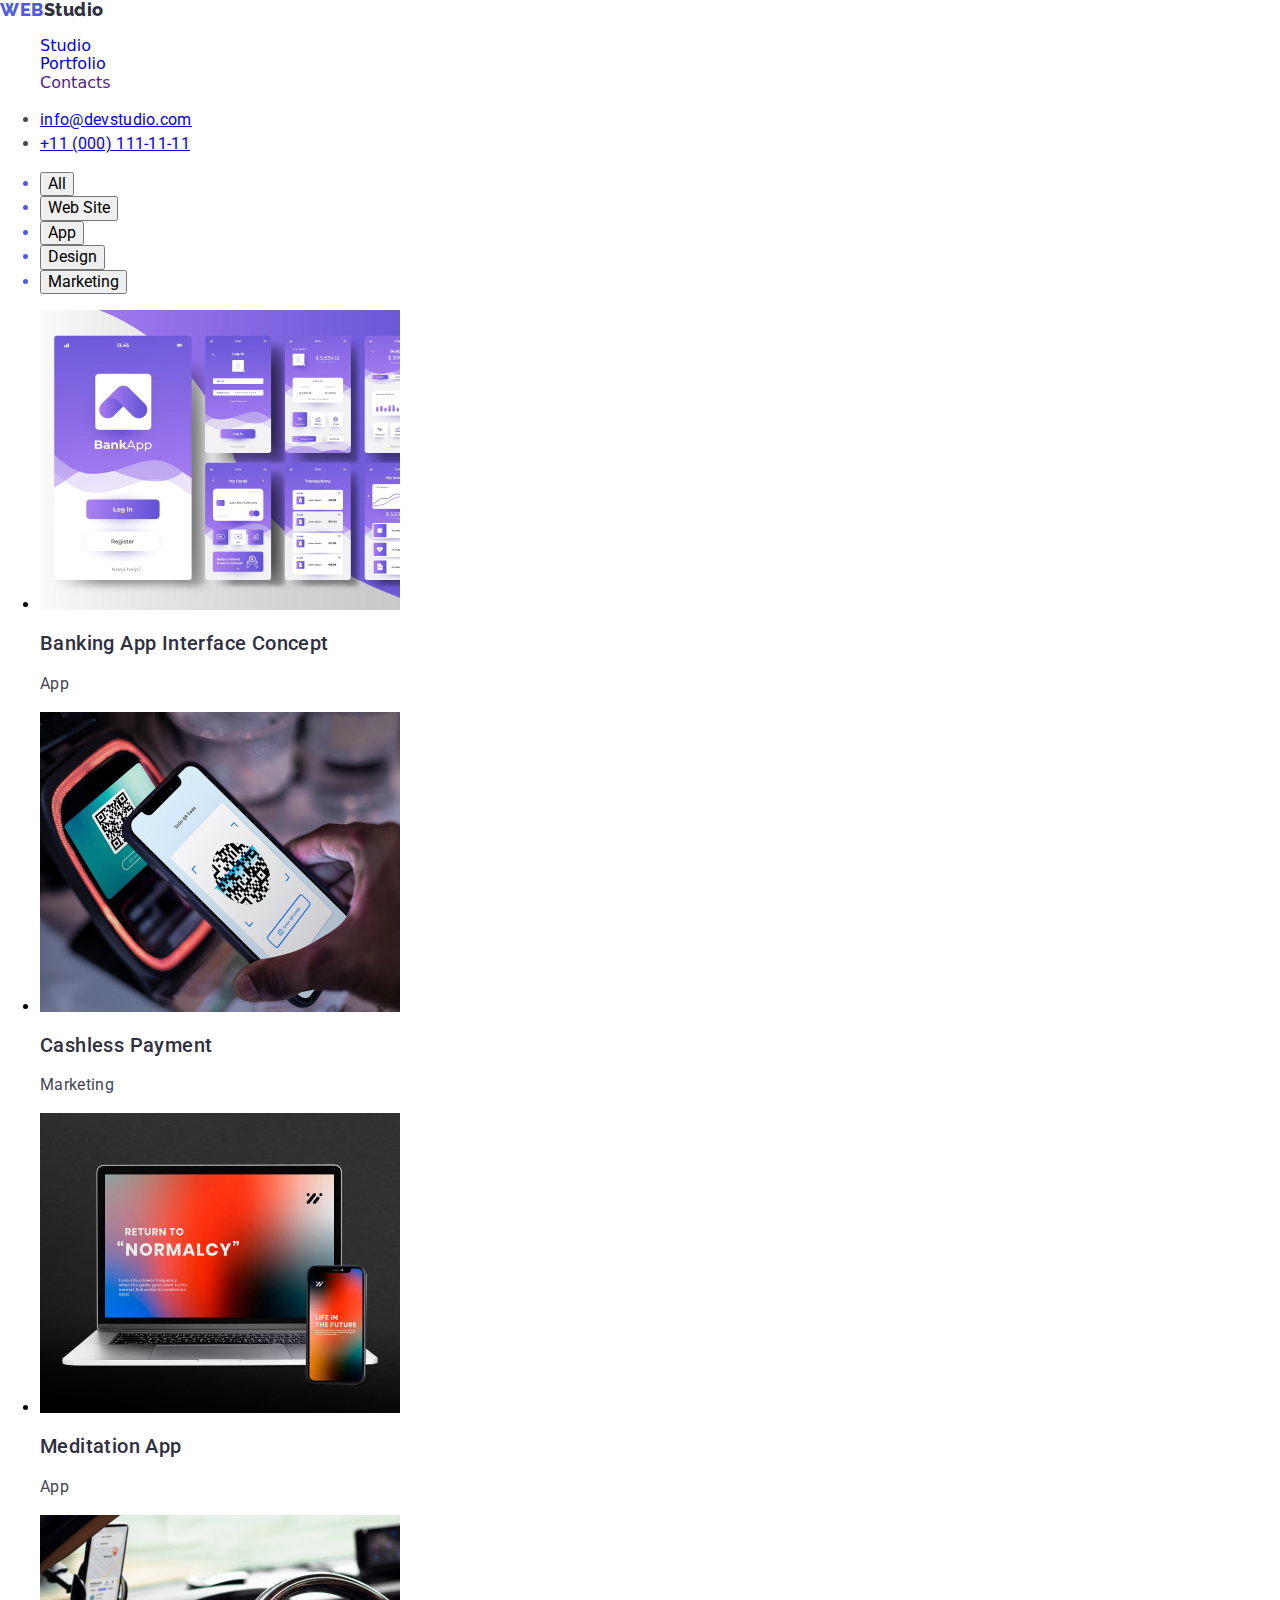
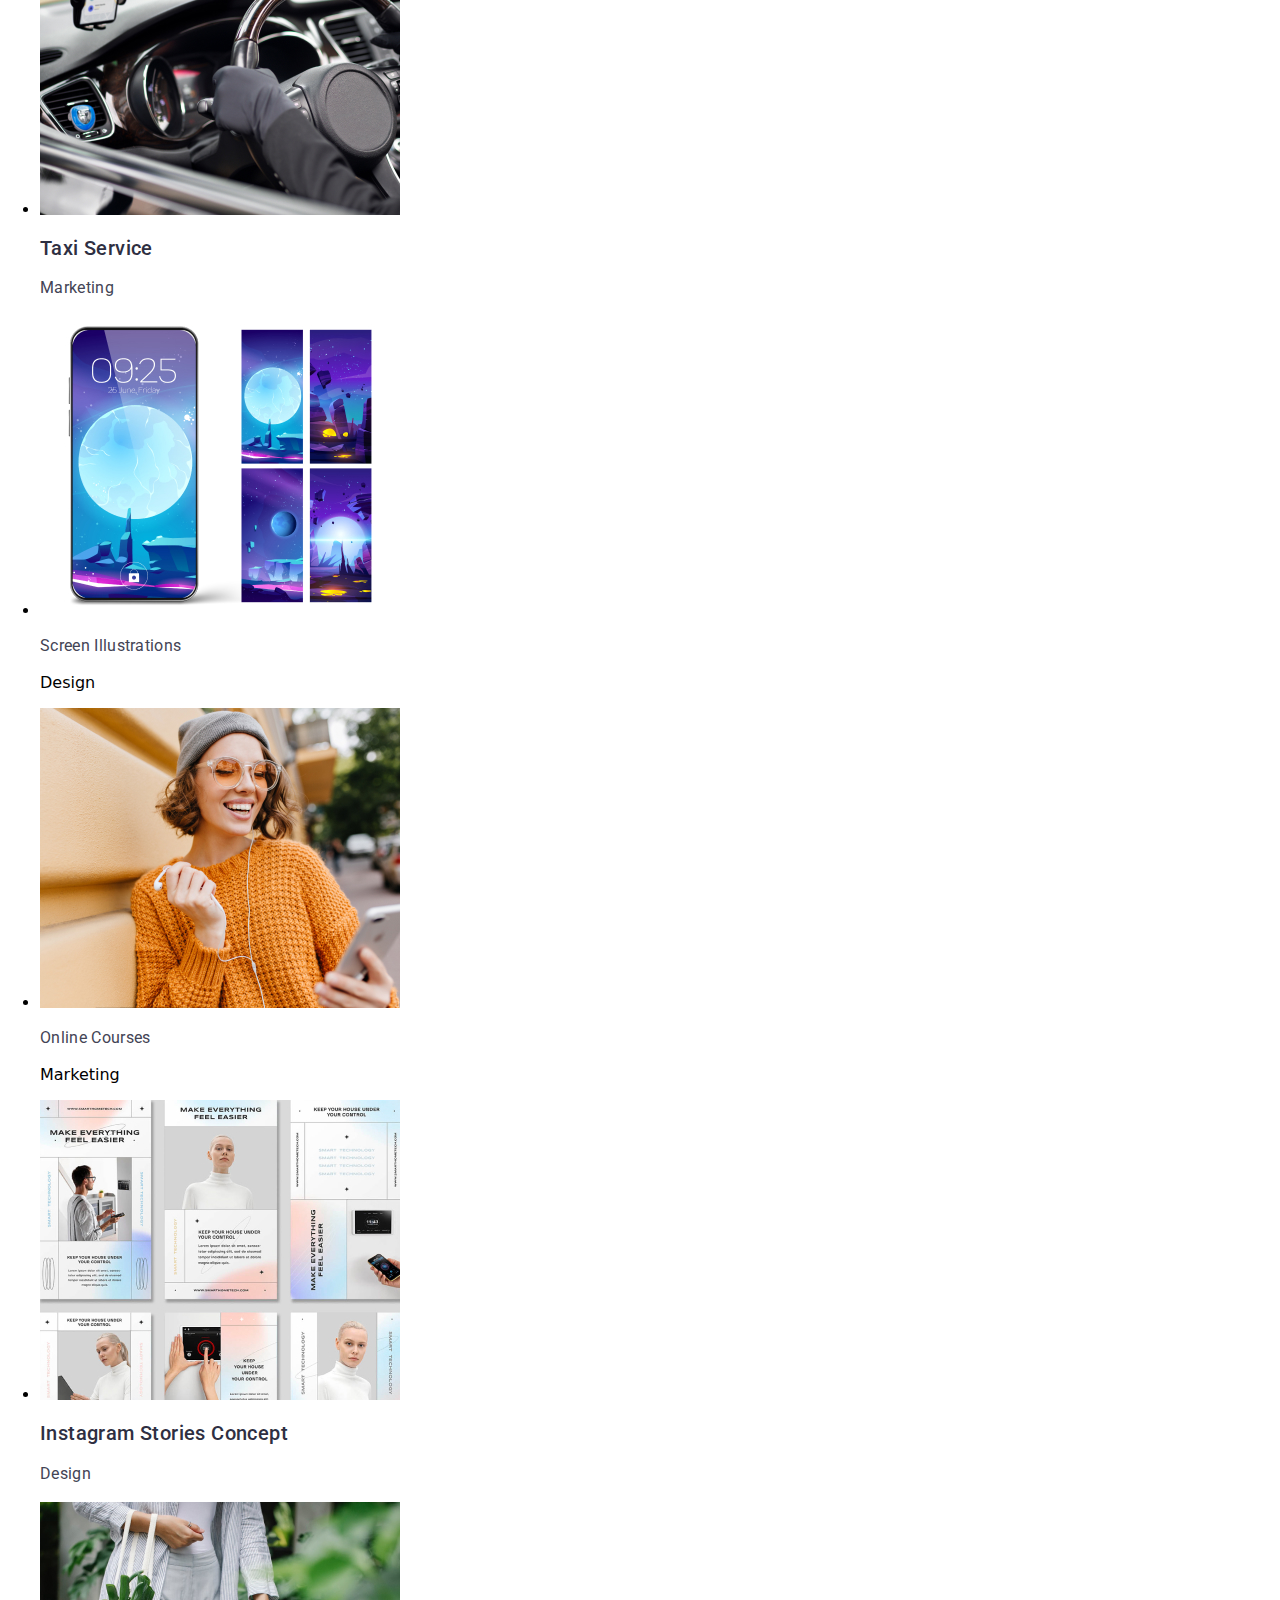
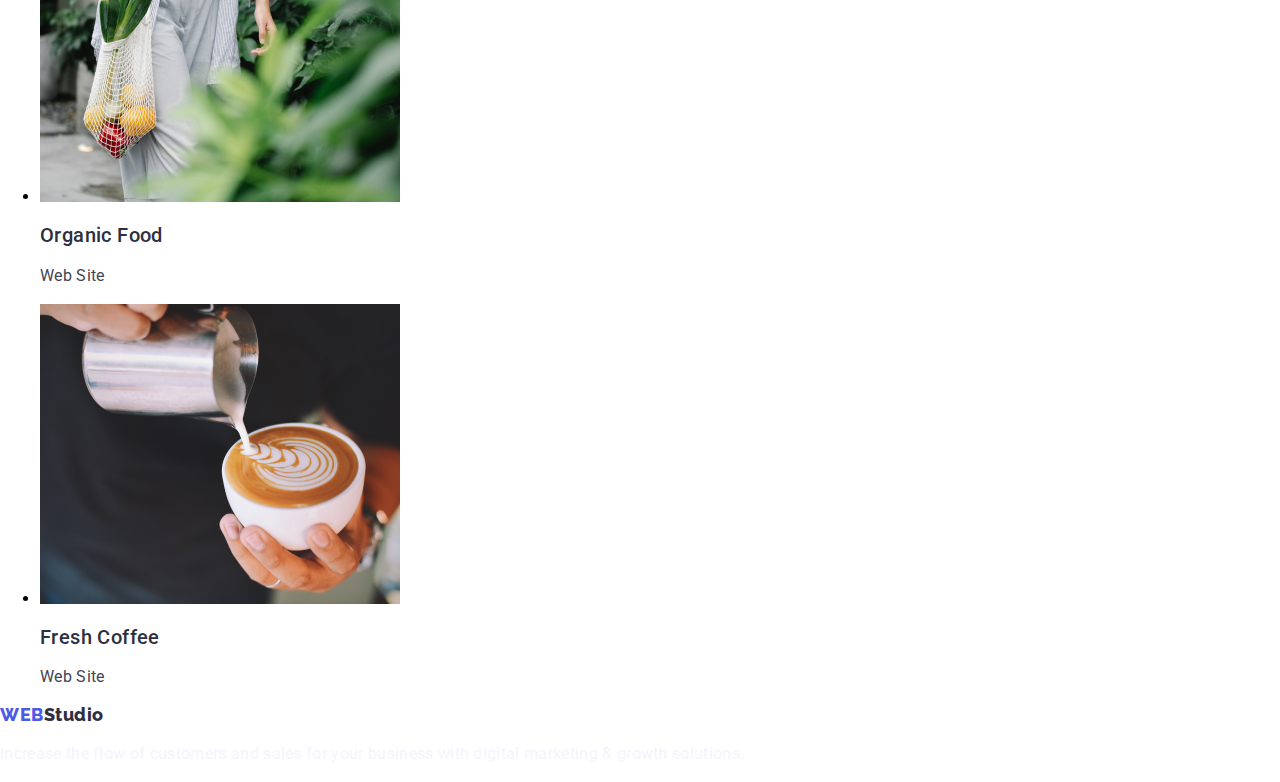
==== portfolio.html @ 92419f70 "Initial commit" ====
<!DOCTYPE html>
<html lang="en">
<head>
    <meta charset="UTF-8">
    <meta http-equiv="X-UA-Compatible" content="IE=edge">
    <meta name="viewport" content="width=device-width, initial-scale=1.0">
    <title>WebStudio</title>
    <!--підкючив шрифти-->
    <link rel="preconnect" href="https://fonts.googleapis.com">
    <link rel="preconnect" href="https://fonts.gstatic.com" crossorigin>
    <link href="https://fonts.googleapis.com/css2?family=Raleway:wght@800&family=Roboto:wght@400;500;700;900&display=swap"
        rel="stylesheet">
    <!--підключив modern-normalize-->
    <link rel="stylesheet" href="https://cdnjs.cloudflare.com/ajax/libs/modern-normalize/1.1.0/modern-normalize.min.css">
        <!--підключив файл CSS-->
    <link rel="stylesheet" href="./css/styles.css">
    
</head>
<body>
    <header class="main-header">
        <span class="web-text">Web</span><span class="studio-text">Studio</span>
        <nav class="navigation">
            <ul class="menu list">
                <li class="menu-item">
                    <a class="menu-link link" href="./index.html">Studio</a>
                </li>
                <li class="menu-item">
                    <a class="menu-link link" href="./portfolio.html">Portfolio</a>
                </li>
                <li class="menu-item">
                    <a class="menu-link link" href="">Contacts</a>
                </li>
            </ul>
        </nav>
    </header>
        <!--інтерактивні посилання-->
        <address class="page-address">
            <ul class="header-contacts">
                <li class="header-contacts-item">
                    <a class="contact-mail" href="mailto:info@devstudio.com">info@devstudio.com</a>
                </li>
                <li class="header-contacts-item">
                    <a class="contact-tel" href="tel:+110001111111">+11 (000) 111-11-11</a>
                </li>
            </ul>
        </address>
    </header>
    <!--унікальний контент-->
    <main>
        <!--секція1.Список кнопок.Атрибут type="button"-->
        <section class="hero-btn">
            <h1 hidden lang="en">portfolio</h1>
            <ul class="menu-btn">
                <li class="menu-btn-item">
                    <button type="button" class="menu-btn-all">All</button>
                </li>
                <li class="menu-btn-item">
                    <button type="button" class="menu-btn-web">Web Site</button>
                </li>
                <li class="menu-btn-item">
                    <button type="button" class="menu-btn-app">App</button>
                </li>
                <li class="menu-btn-item">
                    <button type="button" class="menu-btn-design">Design</button>
                </li>
                <li class="menu-btn-item">
                    <button type="button" class="menu-btn-marketing">Marketing</button>
                </li>
            </ul>
            <ul class="app-ideas">
                <li class="ideas-item">
                    <img class="ideas-img" src="./images/developments/section2/bank-app.jpg" alt="banking app interface concept" width="360"
                        height="300">
                    <h2 class="ideas-title" lang="en">Banking App Interface Concept</h2>
                    <p class="ideas-category" lang="en">App</p>
                </li>
                <li class="ideas-item">
                    <img class="ideas-img" src="./images/developments/section2/cashless-payment.jpg" alt="cashless payment" width="360" height="300">
                    <h2 class="ideas-title" lang="en">Cashless Payment</h2>
                    <p class="ideas-category" lang="en">Marketing</p>
                </li>
                <li class="ideas-item">
                    <img class="ideas-img" src="./images/developments/section2/meditation-app.jpg" alt="meditation app" width="360" height="300">
                    <h2 class="ideas-title" lang="en">Meditation App</h2>
                    <p class="ideas-category" lang="en">App</p>
                </li>
            </ul>
            <ul class="service">
                <li class="service-item">
                    <img class="service-img" src="./images/developments/section3/taxi-service.jpg" alt="taxi service" width="360" height="300">
                    <h2 class="servise-title" lang="en">Taxi Service</h2>
                    <p class="servise-category" lang="en">Marketing</p>
                </li>
                <li class="service-item">
                    <img class="service-img" src="./images/developments/section3/screen-illustrations.jpg" alt="screen illustrations" width="360"
                        height="300">
                    <h2 class="servise-category" lang="en">Screen Illustrations</h2>
                    <p lang="en">Design</p>
                </li>
                <li class="service-item">
                    <img class="service-img" src="./images/developments/section3/online-courses.jpg" alt="online courses" width="360" height="300">
                    <h2 class="servise-category" lang="en">Online Courses</h2>
                    <p lang="en">Marketing</p>
                </li>
            </ul>
            <ul class="potfolio-section">
                <li class="portfolio-secion-item">
                    <img class="portfolio-section-img" src="./images/developments/section4/instagram-stories-concept.jpg"
                            alt="instagram stories concept" width="360" height="300">
                    <h2 class="portfolio-section-title" lang="en">Instagram Stories Concept</h2>
                    <p class="portfolio-section-category" lang="en">Design</p>
                </li>
                <li class="portfolio-secion-item">
                    <img class="portfolio-section-img" src="./images/developments/section4/organic-food.jpg" alt="organic food" width="360" height="300">
                    <h2 class="portfolio-section-title" lang="en">Organic Food</h2>
                    <p class="portfolio-section-category" lang="en">Web Site</p>
                </li>
                <li class="portfolio-secion-item">
                    <img class="portfolio-section-img" src="./images/developments/section4/fresh-coffee.jpg" alt="fresh coffee" width="360" height="300">
                    <h2 class="portfolio-section-title" lang="en">Fresh Coffee</h2>
                    <p class="portfolio-section-category" lang="en">Web Site</p>
                </li>
            </ul>
        </section>
    </main>
    <footer class="footer">
        <span class="web-text">Web</span><span class="studio-text">Studio</span>
        <p class="footer-text" lang="en">Increase the flow of customers and sales for your business with digital marketing & growth
            solutions.</p>
    </footer>
</body>
</html>
---- css/styles.css ----
.list {
    list-style: none;
}
.link {
    text-decoration: none;
}

button {
    cursor: pointer;
}
/*прописав для лого*/
.web-text {
    font-family: 'Raleway';
    sans-serif;
    font-style: normal;
    font-weight: 800;
    font-size: 18px;
    line-height: 1.16;
    letter-spacing: 0.03em;
    text-transform: uppercase;
    color: #4D5AE5;
}

.studio-text {
    font-family: 'Raleway';
    sans-serif;
    font-style: normal;
    font-weight: 800;
    font-size: 18px;
    line-height: 1.16;
    letter-spacing: 0.03em;
    text-transform: uppercase 
    color: #F4F4FD;
}

.footer-text {
    font-family: 'Roboto';
    sans-serif;
    font-style: normal;
    font-weight: 400;
    font-size: 16px;
    line-height: 1.5;
    letter-spacing: 0.02em;
    color: #F4F4FD;
}
}
.web-text {
    color: #4D5AE5;
}
.studio-text {
    color: #2E2F42;;
}
/*інтерактивні посилання*/
.header-contacts-item{
    font-family: 'Roboto'; sans-serif;
        font-style: normal;
        font-weight: 400;
        font-size: 16px;
        line-height: 1.5;
        letter-spacing: 0.02em;
        color: #434455;
}
/*прописав для кнопок хове,фокус/неработает*/
.button {
    background-color: #F4F4FD;
    /* Другие свойства для кнопки, если нужно */
}

.button:hover {
    background-color: #404BBF;
    /* Цвет, который нужен при наведении */
}

.menu-btn-item {
    font-family: 'Roboto', sans-serif;
    font-style: normal;
    font-weight: 500;
    font-size: 16px;
    line-height: 1.5;
    letter-spacing: 0.04em;
    color: #4D5AE5;
}


/*шрифты app-ideas*/
.ideas-title{
    font-family: 'Roboto'; sans-serif;
        font-style: normal;
        font-weight: 500;
        font-size: 20px;
        line-height: 1.2;
        letter-spacing: 0.02em;
        color: #2E2F42;
}
.ideas-category{
    font-family: 'Roboto'; sans-serif;
        font-style: normal;
        font-weight: 400;
        font-size: 16px;
        line-height: 1.5;
        letter-spacing: 0.02em;
        color: #434455;
}
/*шрифты для serise*/
.servise-title{
    font-family: 'Roboto';
        sans-serif;
        font-style: normal;
        font-weight: 500;
        font-size: 20px;
        line-height: 1.2;
        letter-spacing: 0.02em;
        color: #2E2F42;
}
.servise-category{
font-family: 'Roboto';
    sans-serif;
    font-style: normal;
    font-weight: 400;
    font-size: 16px;
    line-height: 1.5;
    letter-spacing: 0.02em;
    color: #434455;
}
/*Шрифты для portfolio-section*/
.portfolio-section-title{
font-family: 'Roboto';
    sans-serif;
    font-style: normal;
    font-weight: 500;
    font-size: 20px;
    line-height: 1.2;
    letter-spacing: 0.02em;
    color: #2E2F42;
}
.portfolio-section-category{
    font-family: 'Roboto';
        sans-serif;
        font-style: normal;
        font-weight: 400;
        font-size: 16px;
        line-height: 1.5;
        letter-spacing: 0.02em;
        color: #434455;
}
/*шрифты для footer*/
.web-text{
    font-family: 'Raleway'; sans-serif;
        font-style: normal;
        font-weight: 800;
        font-size: 18px;
        line-height: 1.16;
        letter-spacing: 0.03em;
        text-transform: uppercase;
        color: #4D5AE5;
}
.studio-text{
    font-family: 'Raleway'; sans-serif;
        font-style: normal;
        font-weight: 800;
        font-size: 18px;
        line-height: 1.16;
        letter-spacing: 0.03em;
        text-transform: uppercase
        color: #F4F4FD;
}
.footer-text{
    font-family: 'Roboto'; sans-serif;
        font-style: normal;
        font-weight: 400;
        font-size: 16px;
        line-height: 1.5;
        letter-spacing: 0.02em;
        color: #F4F4FD;
}
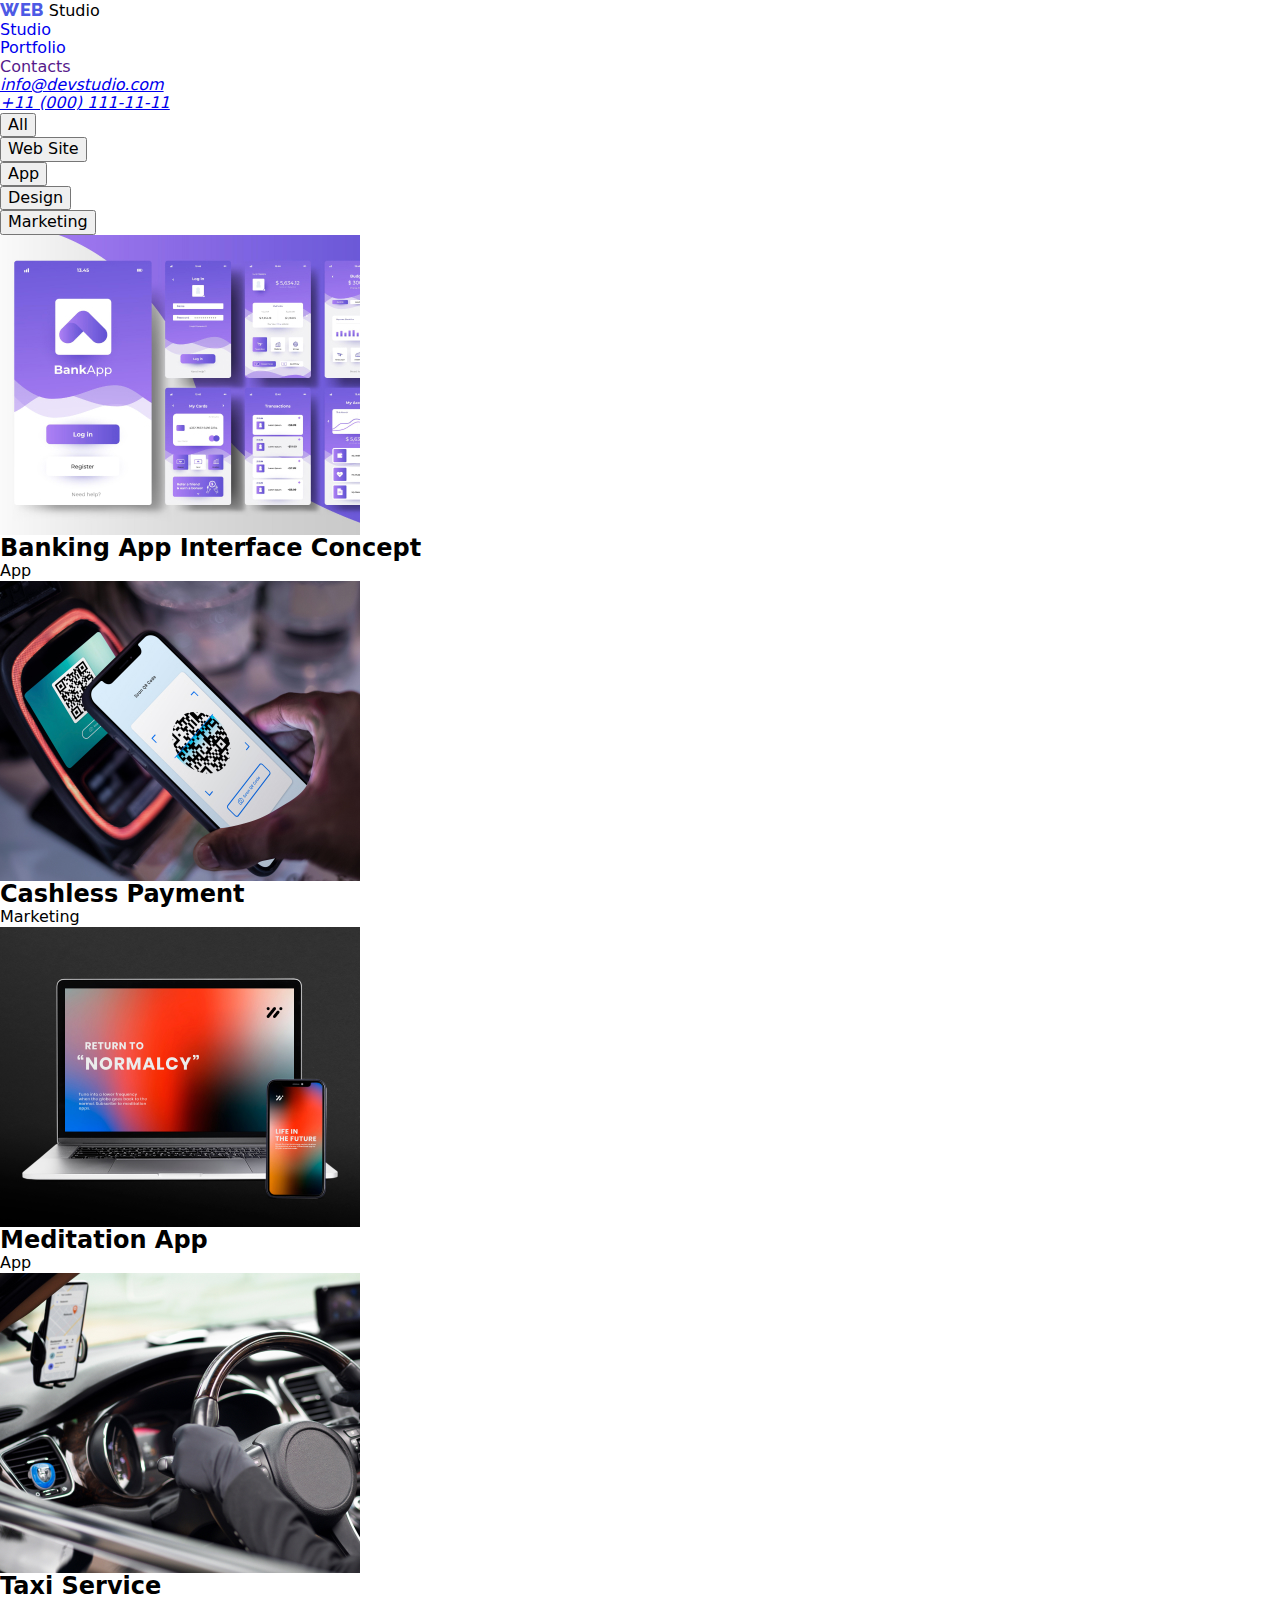
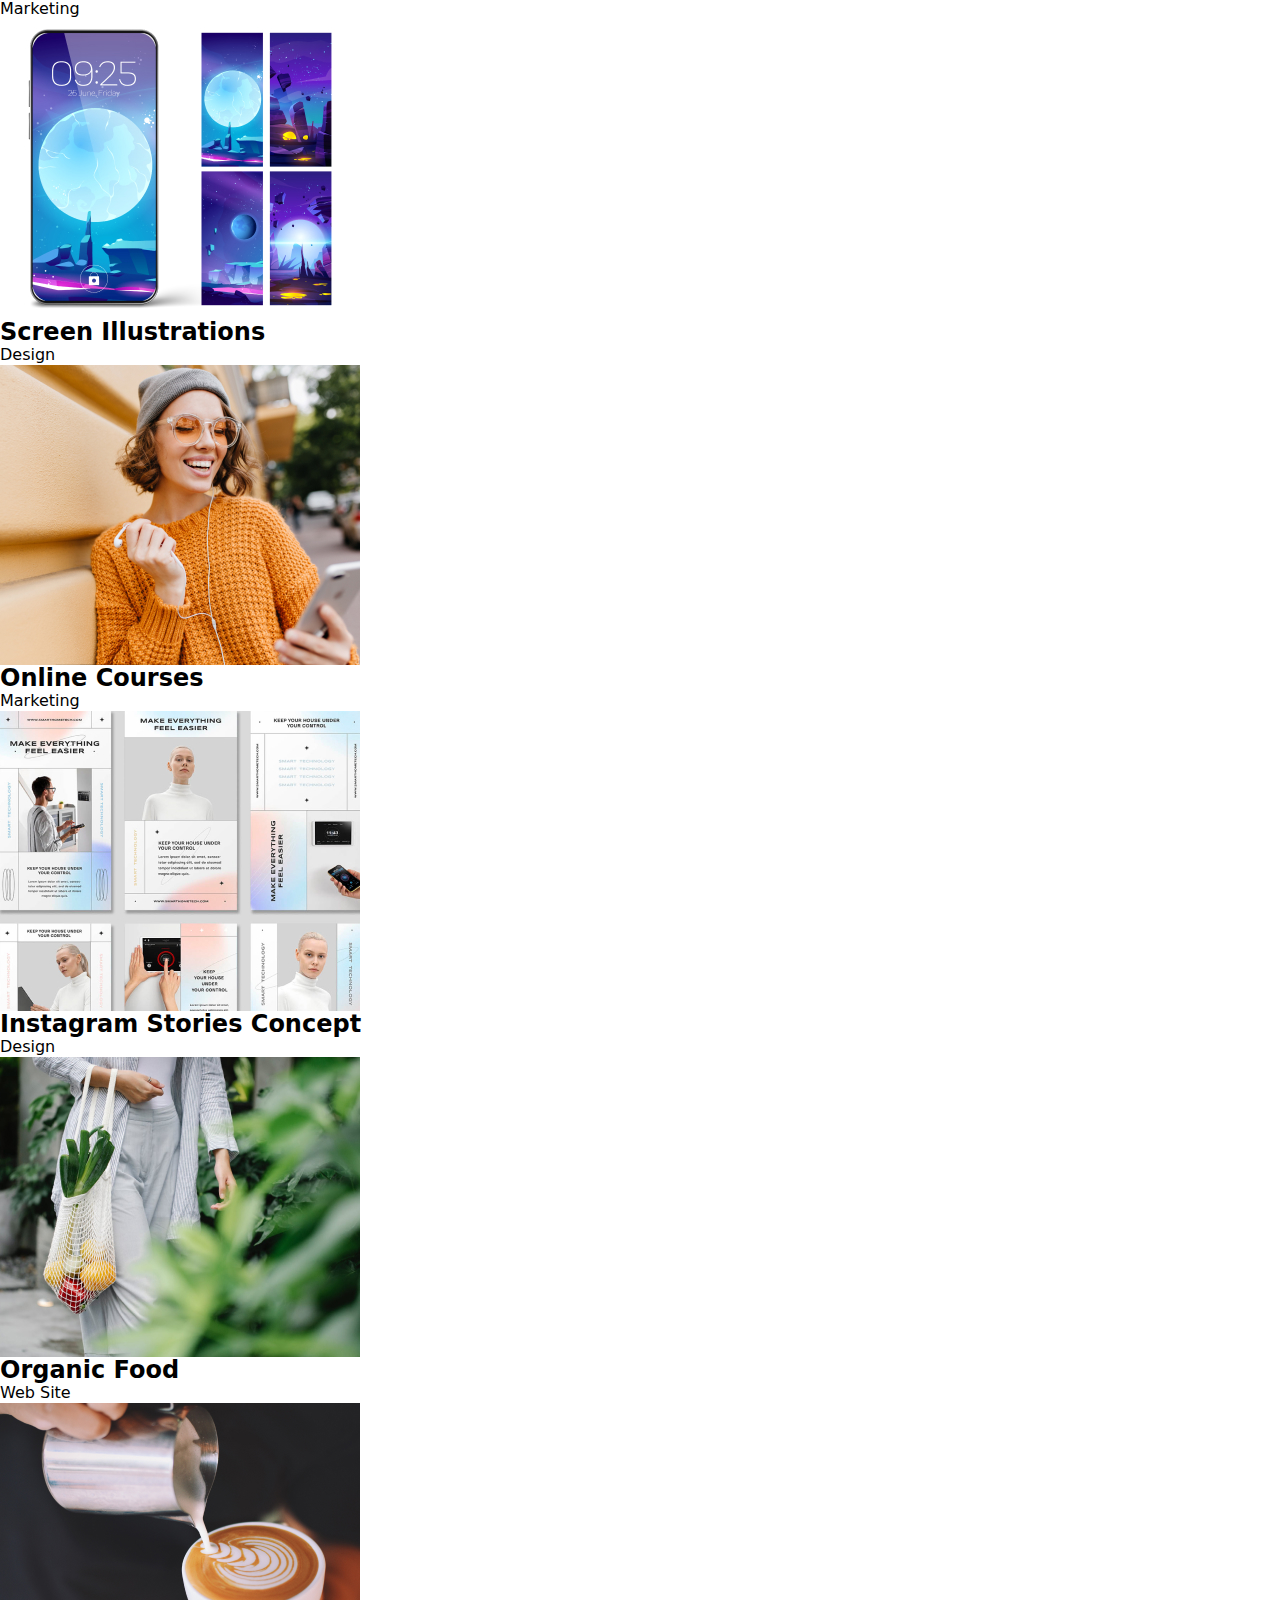
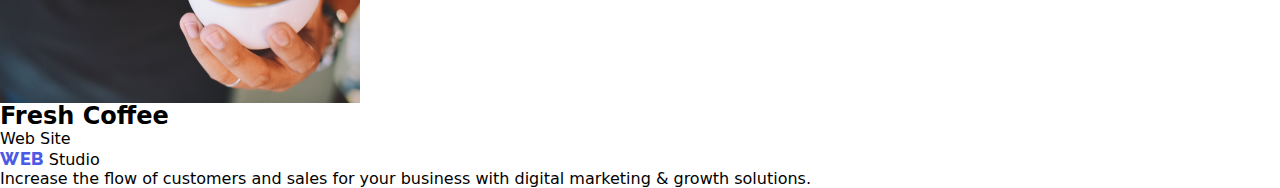
==== commit 38e4ce06: "дописати шрифти/класи для index" ====
--- a/portfolio.html
+++ b/portfolio.html
@@ -18,115 +18,152 @@
 </head>
 <body>
     <header class="main-header">
-        <span class="web-text">Web</span><span class="studio-text">Studio</span>
-        <nav class="navigation">
-            <ul class="menu list">
-                <li class="menu-item">
-                    <a class="menu-link link" href="./index.html">Studio</a>
-                </li>
-                <li class="menu-item">
-                    <a class="menu-link link" href="./portfolio.html">Portfolio</a>
-                </li>
-                <li class="menu-item">
-                    <a class="menu-link link" href="">Contacts</a>
-                </li>
-            </ul>
-        </nav>
-    </header>
-        <!--інтерактивні посилання-->
-        <address class="page-address">
-            <ul class="header-contacts">
-                <li class="header-contacts-item">
-                    <a class="contact-mail" href="mailto:info@devstudio.com">info@devstudio.com</a>
-                </li>
-                <li class="header-contacts-item">
-                    <a class="contact-tel" href="tel:+110001111111">+11 (000) 111-11-11</a>
-                </li>
-            </ul>
-        </address>
+        <div class="main-header-container">
+            <span class="web-text">Web</span>
+            <span class="studio-text">Studio</span>
+            <nav class="navigation">
+                <ul class="menu list">
+                    <li class="menu-item">
+                        <a class="menu-link link" href="./index.html">Studio</a>
+                    </li>
+                    <li class="menu-item">
+                        <a class="menu-link link" href="./portfolio.html">Portfolio</a>
+                    </li>
+                    <li class="menu-item">
+                        <a class="menu-link link" href="">Contacts</a>
+                    </li>
+                </ul>
+            </nav>
+            </header>
+            <!--інтерактивні посилання-->
+            <address class="page-address">
+                <ul class="header-contacts">
+                    <li class="header-contacts-item">
+                        <a class="contact-mail" href="mailto:info@devstudio.com">info@devstudio.com</a>
+                    </li>
+                    <li class="header-contacts-item">
+                        <a class="contact-tel" href="tel:+110001111111">+11 (000) 111-11-11</a>
+                    </li>
+                </ul>
+            </address>
+        </div>
     </header>
     <!--унікальний контент-->
     <main>
         <!--секція1.Список кнопок.Атрибут type="button"-->
         <section class="hero-btn">
-            <h1 hidden lang="en">portfolio</h1>
-            <ul class="menu-btn">
-                <li class="menu-btn-item">
-                    <button type="button" class="menu-btn-all">All</button>
-                </li>
-                <li class="menu-btn-item">
-                    <button type="button" class="menu-btn-web">Web Site</button>
-                </li>
-                <li class="menu-btn-item">
-                    <button type="button" class="menu-btn-app">App</button>
-                </li>
-                <li class="menu-btn-item">
-                    <button type="button" class="menu-btn-design">Design</button>
-                </li>
-                <li class="menu-btn-item">
-                    <button type="button" class="menu-btn-marketing">Marketing</button>
-                </li>
-            </ul>
-            <ul class="app-ideas">
-                <li class="ideas-item">
-                    <img class="ideas-img" src="./images/developments/section2/bank-app.jpg" alt="banking app interface concept" width="360"
-                        height="300">
-                    <h2 class="ideas-title" lang="en">Banking App Interface Concept</h2>
-                    <p class="ideas-category" lang="en">App</p>
-                </li>
-                <li class="ideas-item">
-                    <img class="ideas-img" src="./images/developments/section2/cashless-payment.jpg" alt="cashless payment" width="360" height="300">
-                    <h2 class="ideas-title" lang="en">Cashless Payment</h2>
-                    <p class="ideas-category" lang="en">Marketing</p>
-                </li>
-                <li class="ideas-item">
-                    <img class="ideas-img" src="./images/developments/section2/meditation-app.jpg" alt="meditation app" width="360" height="300">
-                    <h2 class="ideas-title" lang="en">Meditation App</h2>
-                    <p class="ideas-category" lang="en">App</p>
-                </li>
-            </ul>
-            <ul class="service">
-                <li class="service-item">
-                    <img class="service-img" src="./images/developments/section3/taxi-service.jpg" alt="taxi service" width="360" height="300">
-                    <h2 class="servise-title" lang="en">Taxi Service</h2>
-                    <p class="servise-category" lang="en">Marketing</p>
-                </li>
-                <li class="service-item">
-                    <img class="service-img" src="./images/developments/section3/screen-illustrations.jpg" alt="screen illustrations" width="360"
-                        height="300">
-                    <h2 class="servise-category" lang="en">Screen Illustrations</h2>
-                    <p lang="en">Design</p>
-                </li>
-                <li class="service-item">
-                    <img class="service-img" src="./images/developments/section3/online-courses.jpg" alt="online courses" width="360" height="300">
-                    <h2 class="servise-category" lang="en">Online Courses</h2>
-                    <p lang="en">Marketing</p>
-                </li>
-            </ul>
-            <ul class="potfolio-section">
-                <li class="portfolio-secion-item">
-                    <img class="portfolio-section-img" src="./images/developments/section4/instagram-stories-concept.jpg"
+            <div class="hero-btn-conteiner">
+                <!--прихований заголовок-->
+                <h1 hidden lang="en">portfolio</h1>
+                <!--список кнопок-меню-->
+                <ul class="menu-btn">
+                    <li class="menu-btn-item">
+                        <button type="button" class="menu-btn-all">All</button>
+                    </li>
+                    <li class="menu-btn-item">
+                        <button type="button" class="menu-btn-web">Web Site</button>
+                    </li>
+                    <li class="menu-btn-item">
+                        <button type="button" class="menu-btn-app">App</button>
+                    </li>
+                    <li class="menu-btn-item">
+                        <button type="button" class="menu-btn-design">Design</button>
+                    </li>
+                    <li class="menu-btn-item">
+                        <button type="button" class="menu-btn-marketing">Marketing</button>
+                    </li>
+                </ul>
+                <!--список web-product-->
+                <ul class="web-product">
+                    <li class="ideas-product-item">
+                        <img class="ideas-img" src="./images/developments/section2/bank-app.jpg" alt="banking app interface concept"
+                            width="360" height="300">
+                            <div class="title-category-text">
+                                <h2 class="ideas-title" lang="en">Banking App Interface Concept</h2>
+                                <p class="ideas-category" lang="en">App</p>
+                            </div>
+                     </li>
+                    <li class="ideas-product-item">
+                        <img class="ideas-img" src="./images/developments/section2/cashless-payment.jpg" alt="cashless payment"
+                            width="360" height="300">
+                            <div class="title-category-text">
+                                <h2 class="ideas-title" lang="en">Cashless Payment</h2>
+                                <p class="ideas-category" lang="en">Marketing</p>
+                            </div>   
+                    </li>
+                    <li class="iideas-product-item">
+                        <img class="ideas-img" src="./images/developments/section2/meditation-app.jpg" alt="meditation app" width="360"
+                            height="300">
+                            <div class="title-category-text">
+                                <h2 class="ideas-title" lang="en">Meditation App</h2>
+                                <p class="ideas-category" lang="en">App</p>
+                            </div>
+                    </li>
+                
+                
+                    <li class="ideas-product-item">
+                        <img class="service-img" src="./images/developments/section3/taxi-service.jpg" alt="taxi service" width="360"
+                            height="300">
+                            <div class="title-category-text">
+                                <h2 class="servise-title" lang="en">Taxi Service</h2>
+                                <p class="servise-category" lang="en">Marketing</p>
+                            </div>
+                    </li>
+                    <li class="ideas-product-item">
+                        <img class="service-img" src="./images/developments/section3/screen-illustrations.jpg"
+                            alt="screen illustrations" width="360" height="300">
+                            <div class="title-category-text">
+                                <h2 class="servise-category" lang="en">Screen Illustrations</h2>
+                                <p lang="en">Design</p>
+                            </div>
+                    </li>
+                    <li class="ideas-product-item">
+                        <img class="service-img" src="./images/developments/section3/online-courses.jpg" alt="online courses"
+                            width="360" height="300">
+                            <div class="title-category-text">
+                                <h2 class="servise-category" lang="en">Online Courses</h2>
+                                <p lang="en">Marketing</p>
+                            </div>
+                    </li>
+                
+                
+                    <li class="ideas-product-item">
+                        <img class="portfolio-section-img" src="./images/developments/section4/instagram-stories-concept.jpg"
                             alt="instagram stories concept" width="360" height="300">
-                    <h2 class="portfolio-section-title" lang="en">Instagram Stories Concept</h2>
-                    <p class="portfolio-section-category" lang="en">Design</p>
-                </li>
-                <li class="portfolio-secion-item">
-                    <img class="portfolio-section-img" src="./images/developments/section4/organic-food.jpg" alt="organic food" width="360" height="300">
-                    <h2 class="portfolio-section-title" lang="en">Organic Food</h2>
-                    <p class="portfolio-section-category" lang="en">Web Site</p>
-                </li>
-                <li class="portfolio-secion-item">
-                    <img class="portfolio-section-img" src="./images/developments/section4/fresh-coffee.jpg" alt="fresh coffee" width="360" height="300">
-                    <h2 class="portfolio-section-title" lang="en">Fresh Coffee</h2>
-                    <p class="portfolio-section-category" lang="en">Web Site</p>
-                </li>
-            </ul>
+                            <div class="title-category-text">
+                                <h2 class="portfolio-section-title" lang="en">Instagram Stories Concept</h2>
+                                <p class="portfolio-section-category" lang="en">Design</p>
+                            </div>
+                    </li>
+                    <li class="ideas-product-item">
+                        <img class="portfolio-section-img" src="./images/developments/section4/organic-food.jpg" alt="organic food"
+                            width="360" height="300">
+                            <div class="title-category-text">
+                                <h2 class="portfolio-section-title" lang="en">Organic Food</h2>
+                                <p class="portfolio-section-category" lang="en">Web Site</p>
+                            </div>
+                    </li>
+                    <li class="ideas-product-item">
+                        <img class="portfolio-section-img" src="./images/developments/section4/fresh-coffee.jpg" alt="fresh coffee"
+                            width="360" height="300">
+                            <div class="title-category-text">
+                                <h2 class="portfolio-section-title" lang="en">Fresh Coffee</h2>
+                                <p class="portfolio-section-category" lang="en">Web Site</p>
+                            </div>
+                    </li>
+                </ul>
+            </div>
         </section>
     </main>
+    <!--прописую підвал-->
     <footer class="footer">
-        <span class="web-text">Web</span><span class="studio-text">Studio</span>
-        <p class="footer-text" lang="en">Increase the flow of customers and sales for your business with digital marketing & growth
-            solutions.</p>
+        <div class="footer-conteiner">
+            <span class="web-text">Web</span>
+            <span class="studio-text">Studio</span>
+            <p class="footer-text" lang="en">Increase the flow of customers and sales for your business with digital marketing &
+                growth
+                solutions.</p>
+        </div>     
     </footer>
 </body>
 </html>
--- a/css/styles.css
+++ b/css/styles.css
@@ -1,6 +1,17 @@
+/*послідовність дій:
+1. підключити шрифти
+2. прописати шрифти у стилях
+3. підключити modern-normalize
+4. підключити файл style.css
+4. скидання дефолтних налаштувань
+5. прописати стилі для: header, main, footer*/
+
+/*скидання дефолтних налаштувань браузера*/
+/* скинув маркери */
 .list {
     list-style: none;
 }
+/* скинув підкреслення */
 .link {
     text-decoration: none;
 }
@@ -8,10 +19,32 @@
 button {
     cursor: pointer;
 }
-/*прописав для лого*/
+h1,h2,h3,h4,p {
+    margin-top: 0;
+    margin-bottom: 0;
+}
+ul,ol {
+    margin-top: 0;
+    margin-bottom: 0;
+    padding-left: 0;
+}
+img {
+    display: block;
+}
+/*Контейнер.спільний клас для кожної секції, якій огорнутий у DIV*/
+.conteiner {
+    width: 1158px;
+    margin-left: auto;
+    margin-right: auto;
+    padding-left: 15px;
+    padding-right: 15px;
+}
+
+/*-------------------HEADER-------------------*/
+/*прописую шрифт для HEADER*/
+/*прописую для WEBSTUDIO*/
 .web-text {
-    font-family: 'Raleway';
-    sans-serif;
+    font-family: 'Raleway'; san-serif;
     font-style: normal;
     font-weight: 800;
     font-size: 18px;
@@ -21,155 +54,39 @@
     color: #4D5AE5;
 }
 
-.studio-text {
-    font-family: 'Raleway';
-    sans-serif;
-    font-style: normal;
-    font-weight: 800;
-    font-size: 18px;
-    line-height: 1.16;
-    letter-spacing: 0.03em;
-    text-transform: uppercase 
-    color: #F4F4FD;
-}
-
-.footer-text {
-    font-family: 'Roboto';
-    sans-serif;
-    font-style: normal;
-    font-weight: 400;
-    font-size: 16px;
-    line-height: 1.5;
-    letter-spacing: 0.02em;
-    color: #F4F4FD;
-}
-}
-.web-text {
-    color: #4D5AE5;
-}
-.studio-text {
-    color: #2E2F42;;
-}
-/*інтерактивні посилання*/
-.header-contacts-item{
-    font-family: 'Roboto'; sans-serif;
-        font-style: normal;
-        font-weight: 400;
-        font-size: 16px;
-        line-height: 1.5;
-        letter-spacing: 0.02em;
-        color: #434455;
-}
-/*прописав для кнопок хове,фокус/неработает*/
-.button {
-    background-color: #F4F4FD;
-    /* Другие свойства для кнопки, если нужно */
-}
-
-.button:hover {
-    background-color: #404BBF;
-    /* Цвет, который нужен при наведении */
-}
-
-.menu-btn-item {
-    font-family: 'Roboto', sans-serif;
-    font-style: normal;
-    font-weight: 500;
-    font-size: 16px;
-    line-height: 1.5;
-    letter-spacing: 0.04em;
-    color: #4D5AE5;
-}
 
 
-/*шрифты app-ideas*/
-.ideas-title{
-    font-family: 'Roboto'; sans-serif;
-        font-style: normal;
-        font-weight: 500;
-        font-size: 20px;
-        line-height: 1.2;
-        letter-spacing: 0.02em;
-        color: #2E2F42;
-}
-.ideas-category{
-    font-family: 'Roboto'; sans-serif;
-        font-style: normal;
-        font-weight: 400;
-        font-size: 16px;
-        line-height: 1.5;
-        letter-spacing: 0.02em;
-        color: #434455;
-}
-/*шрифты для serise*/
-.servise-title{
-    font-family: 'Roboto';
-        sans-serif;
-        font-style: normal;
-        font-weight: 500;
-        font-size: 20px;
-        line-height: 1.2;
-        letter-spacing: 0.02em;
-        color: #2E2F42;
-}
-.servise-category{
-font-family: 'Roboto';
-    sans-serif;
-    font-style: normal;
-    font-weight: 400;
-    font-size: 16px;
-    line-height: 1.5;
-    letter-spacing: 0.02em;
-    color: #434455;
-}
-/*Шрифты для portfolio-section*/
-.portfolio-section-title{
-font-family: 'Roboto';
-    sans-serif;
-    font-style: normal;
-    font-weight: 500;
-    font-size: 20px;
-    line-height: 1.2;
-    letter-spacing: 0.02em;
-    color: #2E2F42;
-}
-.portfolio-section-category{
-    font-family: 'Roboto';
-        sans-serif;
-        font-style: normal;
-        font-weight: 400;
-        font-size: 16px;
-        line-height: 1.5;
-        letter-spacing: 0.02em;
-        color: #434455;
-}
-/*шрифты для footer*/
-.web-text{
-    font-family: 'Raleway'; sans-serif;
-        font-style: normal;
-        font-weight: 800;
-        font-size: 18px;
-        line-height: 1.16;
-        letter-spacing: 0.03em;
-        text-transform: uppercase;
-        color: #4D5AE5;
-}
-.studio-text{
-    font-family: 'Raleway'; sans-serif;
-        font-style: normal;
-        font-weight: 800;
-        font-size: 18px;
-        line-height: 1.16;
-        letter-spacing: 0.03em;
-        text-transform: uppercase
-        color: #F4F4FD;
-}
-.footer-text{
-    font-family: 'Roboto'; sans-serif;
-        font-style: normal;
-        font-weight: 400;
-        font-size: 16px;
-        line-height: 1.5;
-        letter-spacing: 0.02em;
-        color: #F4F4FD;
-}+
+
+
+
+
+
+
+
+
+/*-------------------MAIN-------------------*/
+
+/*-------------------FOOTER-------------------*/
+
+
+
+
+
+
+
+
+
+
+
+
+
+
+
+
+
+
+
+
+
+
